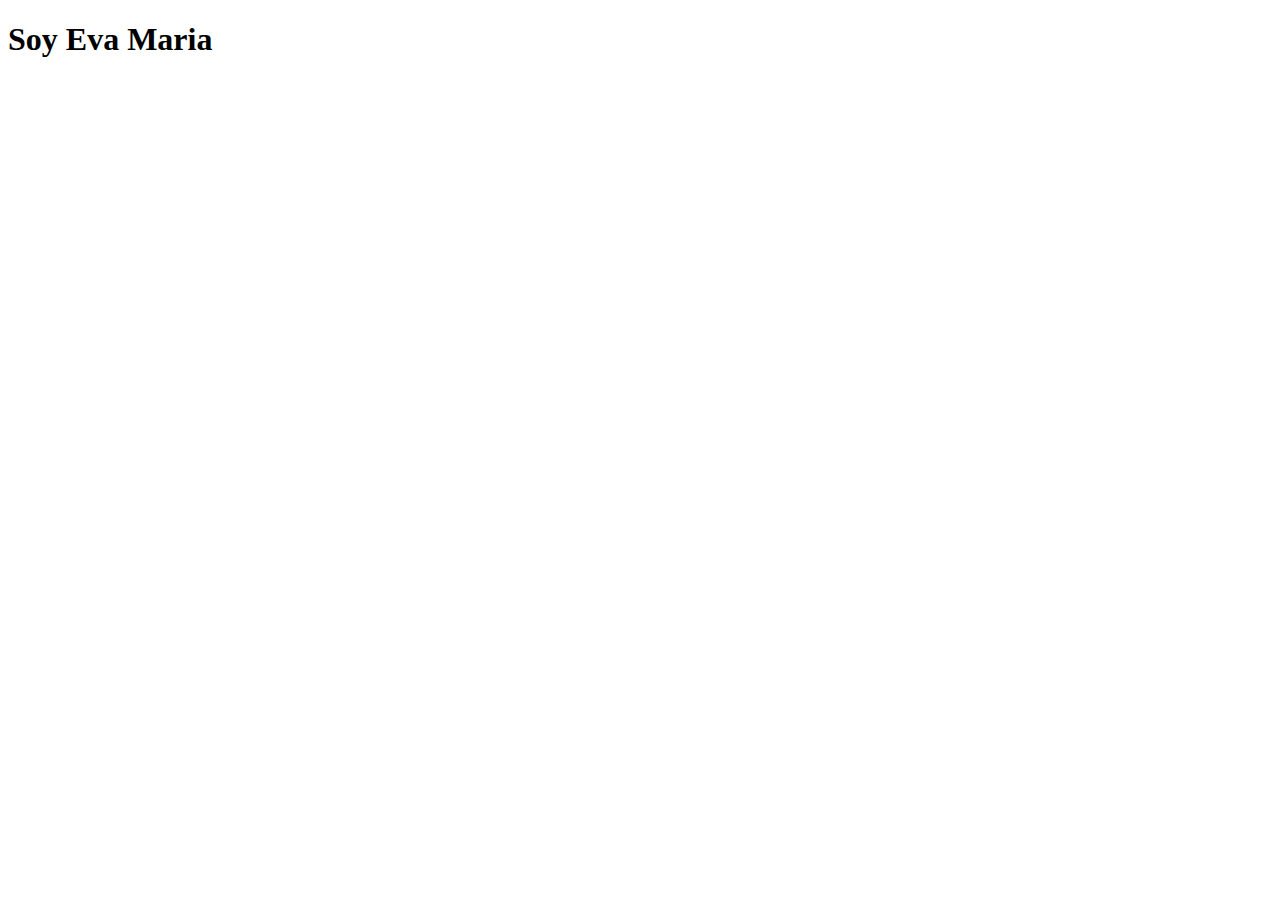
==== index.html @ 4f7821b5 "Se crea al archivo index.html página inicial del sitio web" ====
<!DOCTYPE html>
<html lang="en">
<head>
    <meta charset="UTF-8">
    <meta name="viewport" content="width=device-width, initial-scale=1.0">
    <title>Mi Portafolio - Bienvenido</title>
</head>
<body>
    <h1>Soy Eva Maria</h1>
</body>
</html>
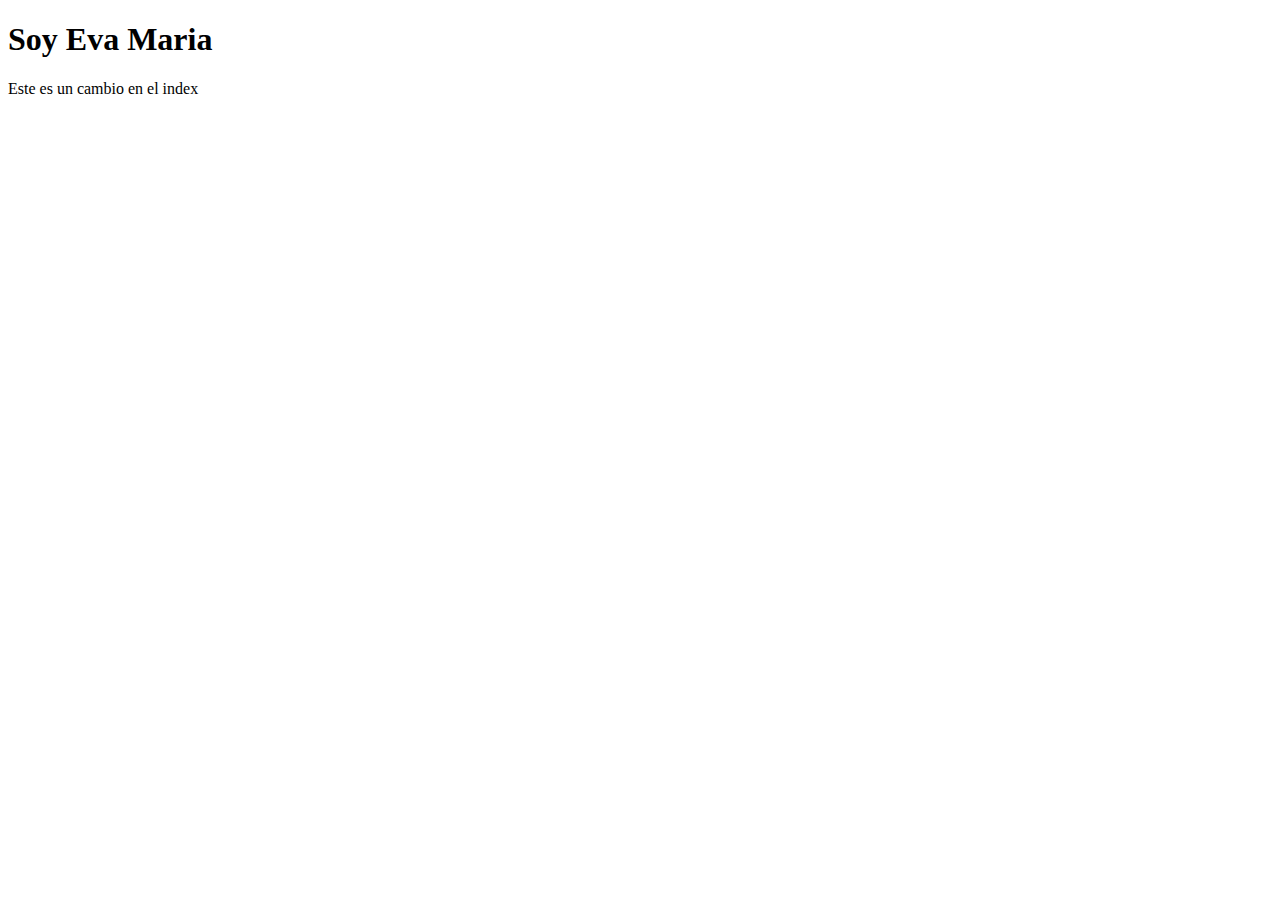
==== commit 6ec1f395: "Se cambio el titulo se agrego una hoja css y se agrego un parrafo" ====
--- a/index.html
+++ b/index.html
@@ -1,11 +1,12 @@
 <!DOCTYPE html>
 <html lang="en">
 <head>
-    <meta charset="UTF-8">
     <meta name="viewport" content="width=device-width, initial-scale=1.0">
-    <title>Mi Portafolio - Bienvenido</title>
+    <title>Mi Portafolio - Bienvenidos</title>
+    <link rel="stylesheet" href="./styles.css">
 </head>
 <body>
     <h1>Soy Eva Maria</h1>
+    <p>Este es un cambio en el index</p>
 </body>
 </html>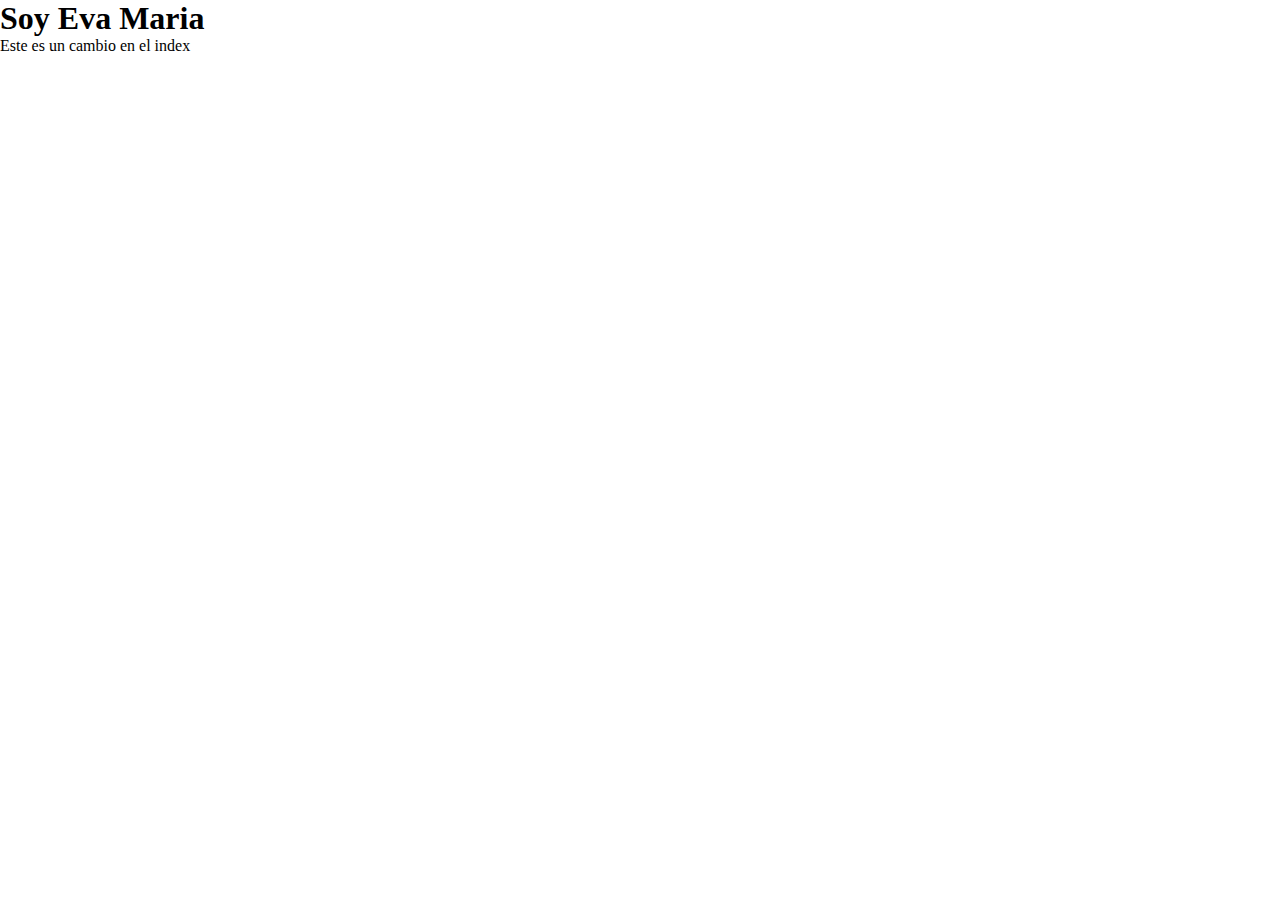
==== commit 3ee138a2: "Se agrega la clase title al h1" ====
--- a/index.html
+++ b/index.html
@@ -6,7 +6,7 @@
     <link rel="stylesheet" href="./styles.css">
 </head>
 <body>
-    <h1>Soy Eva Maria</h1>
+    <h1 class="title">Soy Eva Maria</h1>
     <p>Este es un cambio en el index</p>
 </body>
 </html>--- a/styles.css
+++ b/styles.css
@@ -0,0 +1,4 @@
+*{
+    margin: 0;
+    padding: 0;
+}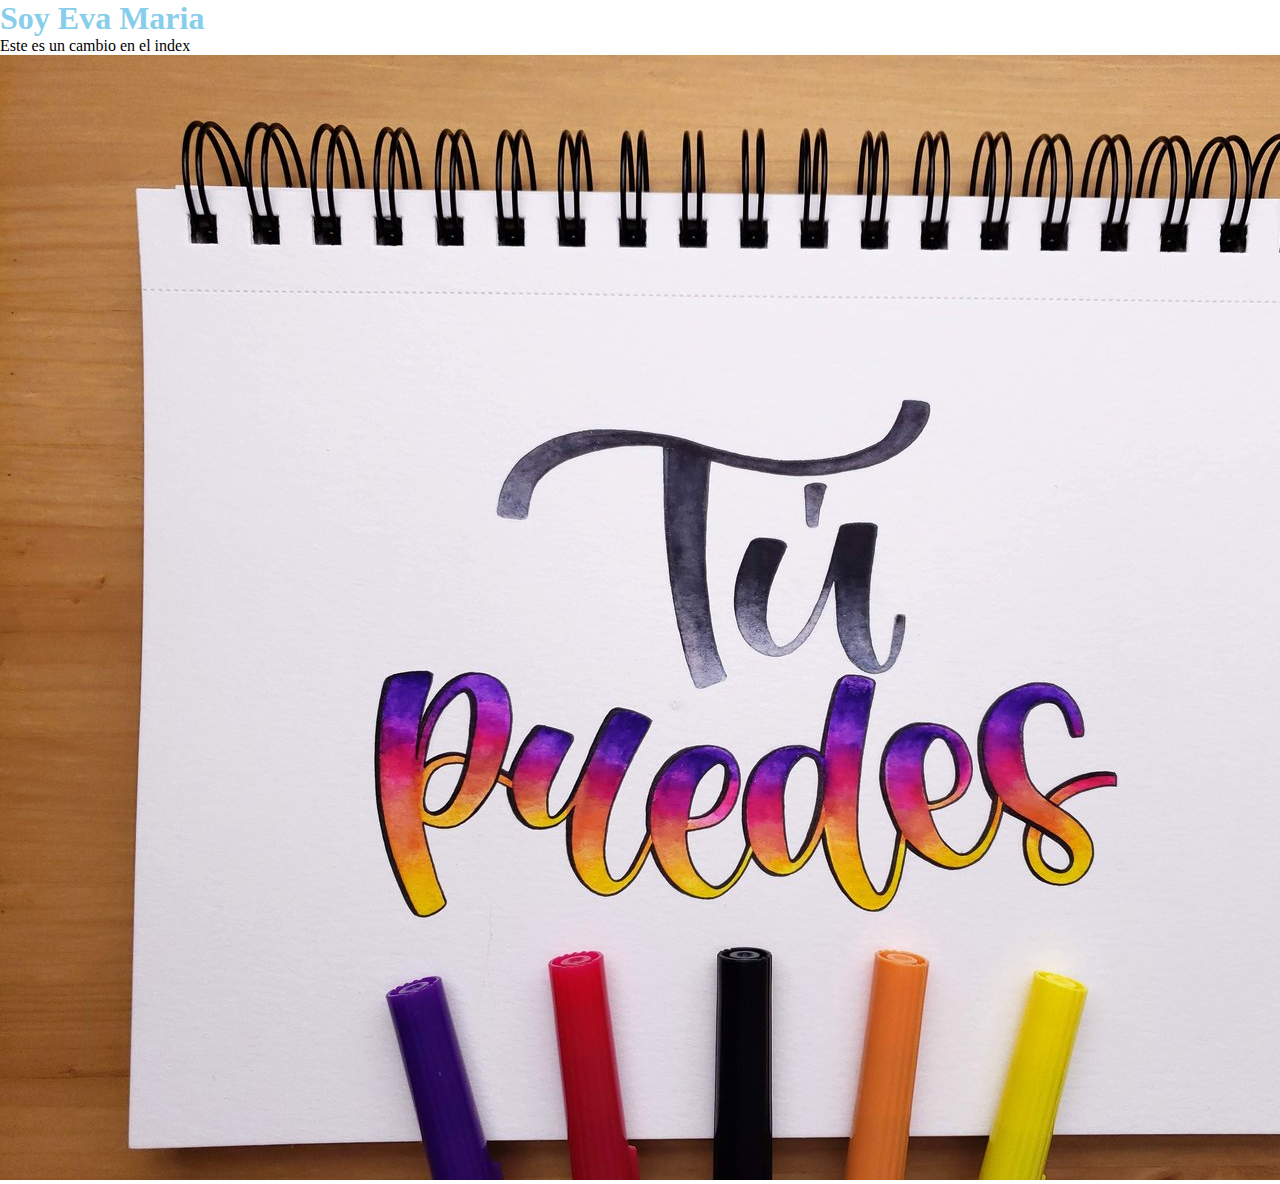
==== commit 927442c3: "Se agregó imagen TP y se dió color al h1" ====
--- a/index.html
+++ b/index.html
@@ -8,5 +8,6 @@
 <body>
     <h1 class="title">Soy Eva Maria</h1>
     <p>Este es un cambio en el index</p>
+    <img src="./imagenes/20190429_091217.jpg" alt="Tu puedes">
 </body>
 </html>--- a/styles.css
+++ b/styles.css
@@ -1,4 +1,8 @@
 *{
     margin: 0;
     padding: 0;
+}
+
+h1 {
+  color: skyblue;
 }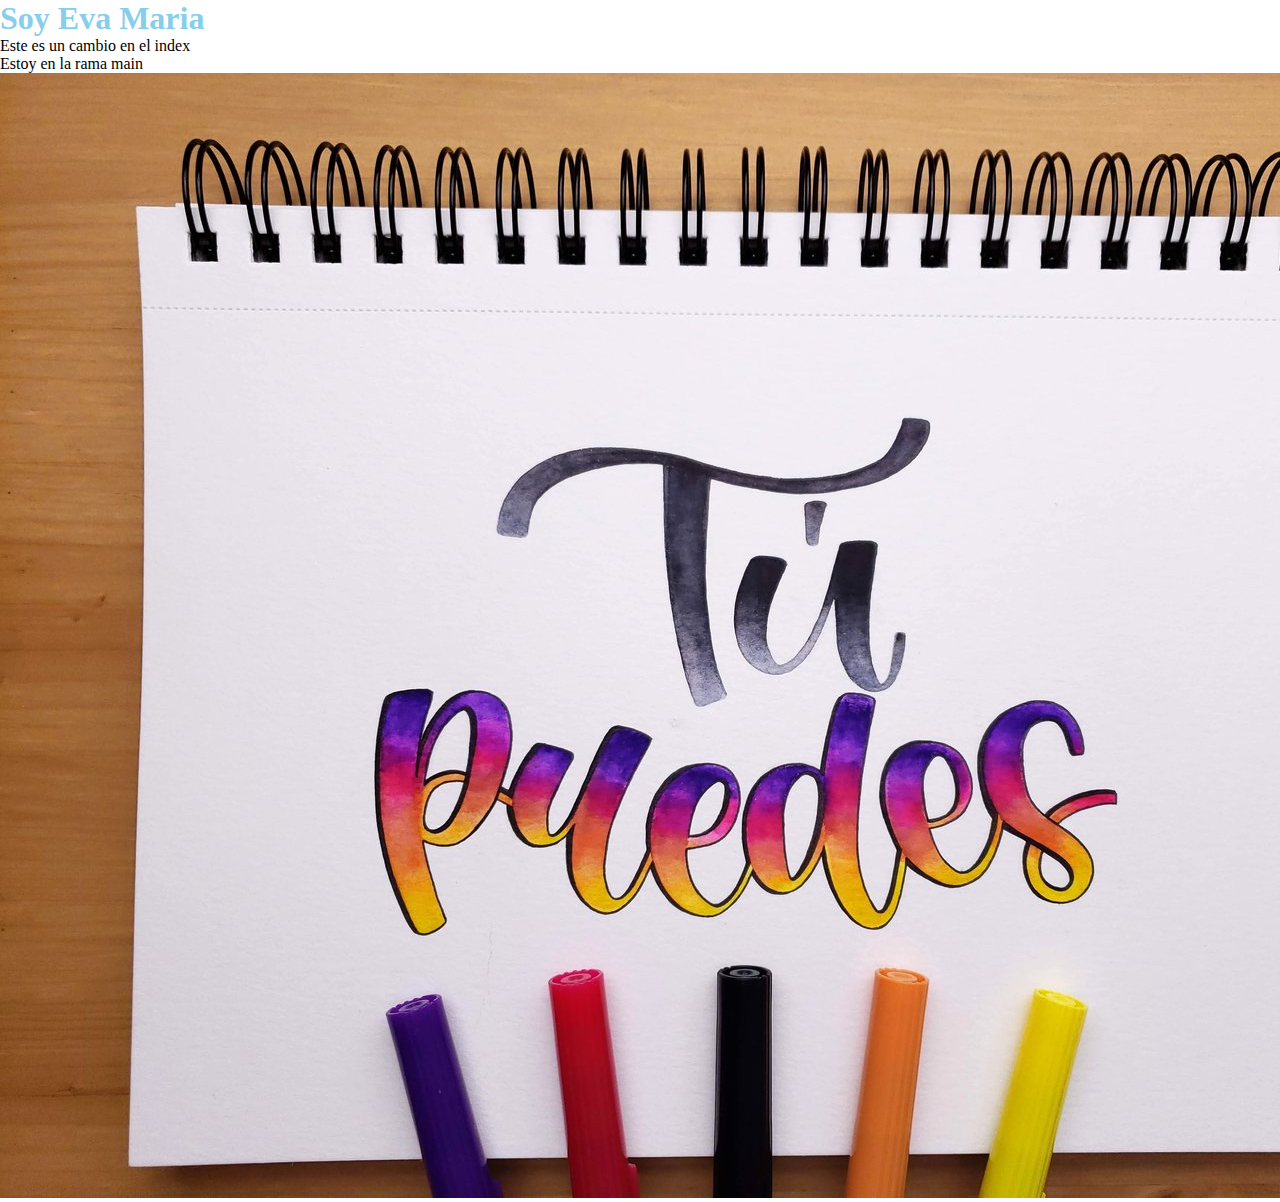
==== commit 06e1c395: "Se agrega etiqueta span" ====
--- a/index.html
+++ b/index.html
@@ -8,6 +8,7 @@
 <body>
     <h1 class="title">Soy Eva Maria</h1>
     <p>Este es un cambio en el index</p>
+    <span>Estoy en la rama main</span>
     <img src="./imagenes/20190429_091217.jpg" alt="Tu puedes">
 </body>
 </html>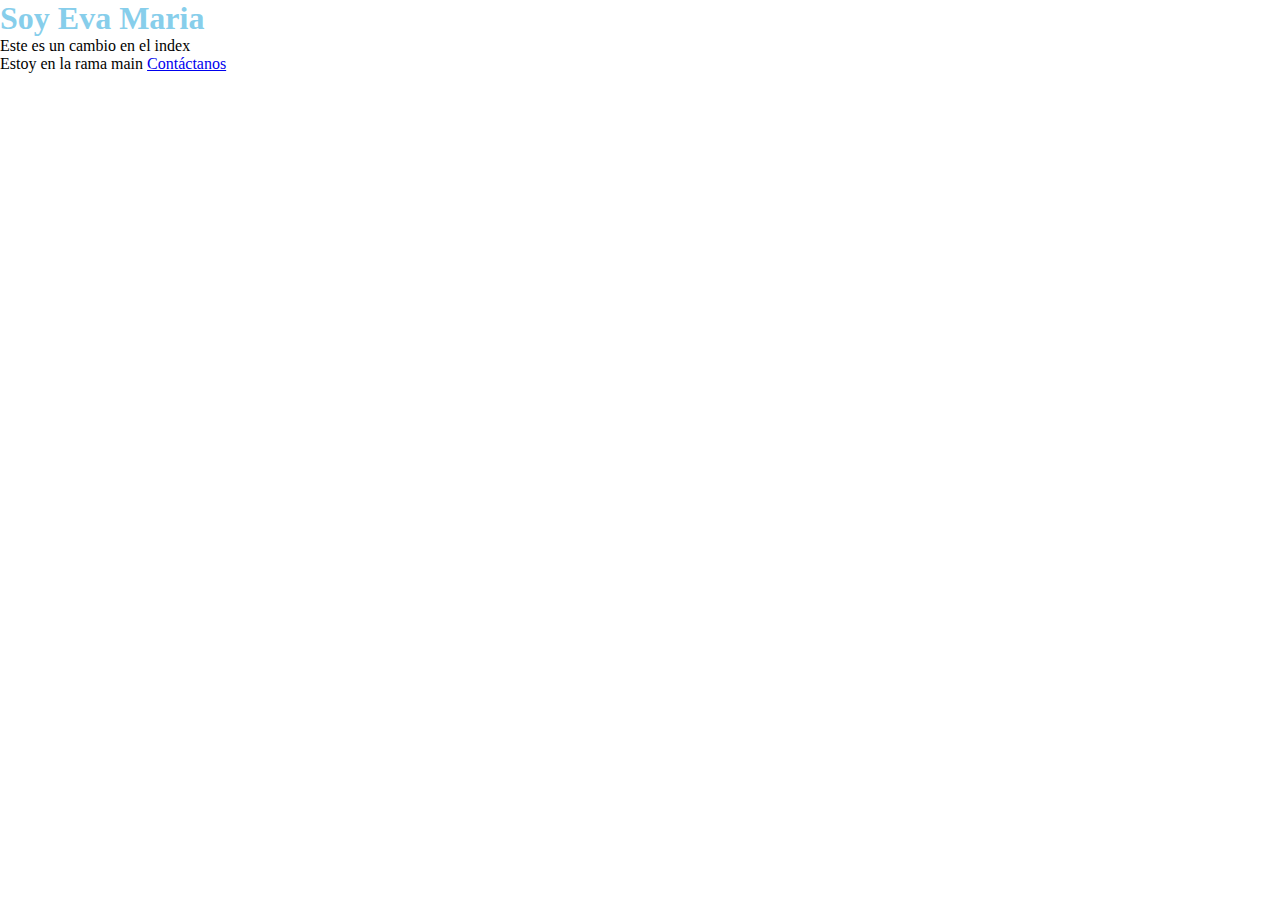
==== commit 4abad468: "Se agrega formulario y se crea el archivo contact.html" ====
--- a/index.html
+++ b/index.html
@@ -9,6 +9,6 @@
     <h1 class="title">Soy Eva Maria</h1>
     <p>Este es un cambio en el index</p>
     <span>Estoy en la rama main</span>
-    <img src="./imagenes/20190429_091217.jpg" alt="Tu puedes">
+    <a href="./contact.html">Contáctanos</a>
 </body>
 </html>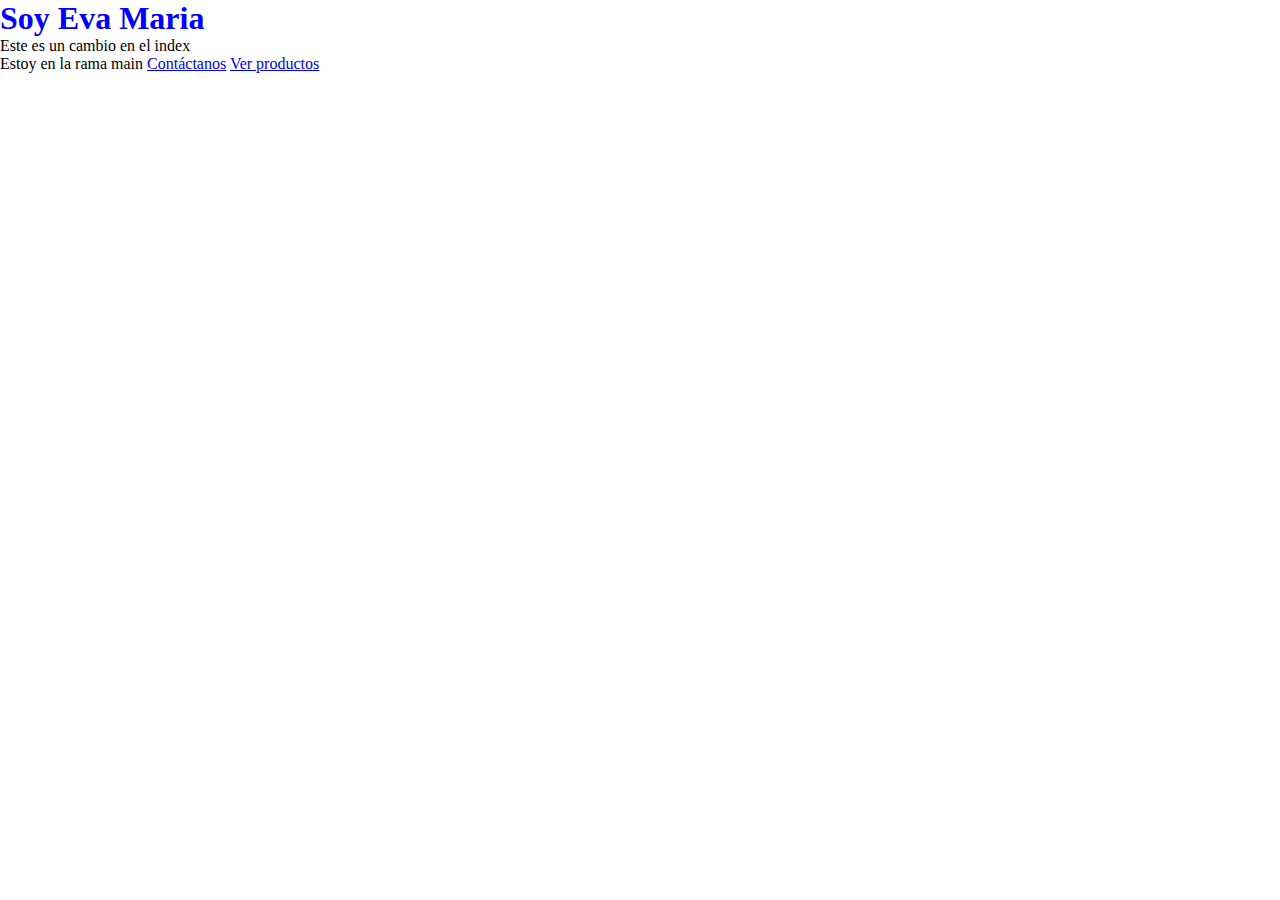
==== commit a02d4875: "Se agrega link de productos al index" ====
--- a/index.html
+++ b/index.html
@@ -10,5 +10,7 @@
     <p>Este es un cambio en el index</p>
     <span>Estoy en la rama main</span>
     <a href="./contact.html">Contáctanos</a>
+    <a href="./products.html">Ver productos</a>
+
 </body>
 </html>--- a/styles.css
+++ b/styles.css
@@ -4,5 +4,5 @@
 }
 
 h1 {
-  color: skyblue;
+  color: blue;
 }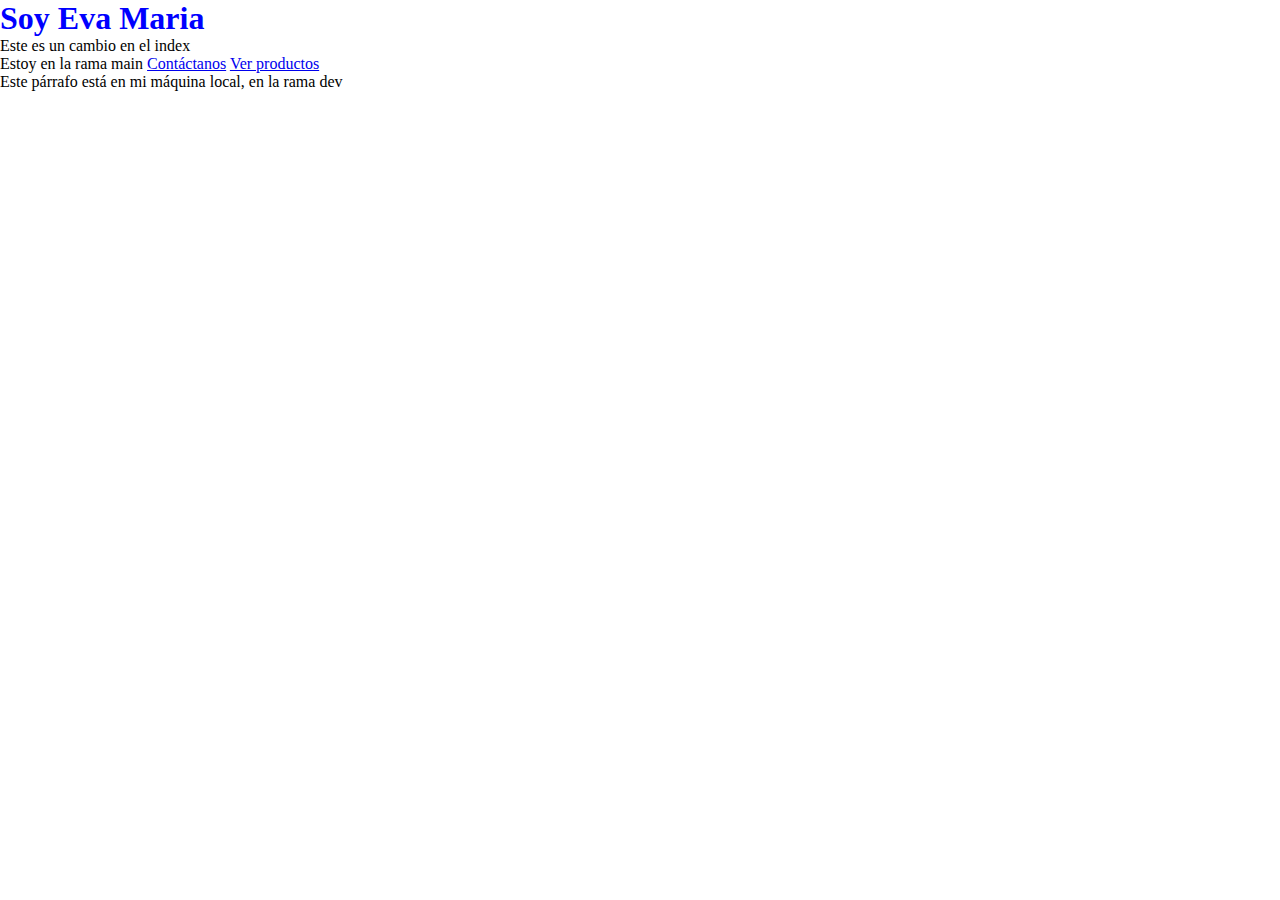
==== commit ecf9a287: "Primer commit para subir a GitHub" ====
--- a/index.html
+++ b/index.html
@@ -12,5 +12,9 @@
     <a href="./contact.html">Contáctanos</a>
     <a href="./products.html">Ver productos</a>
 
+    <div>
+        <p>Este párrafo está en mi máquina local, en la rama dev</p>
+    </div>
+    
 </body>
 </html>